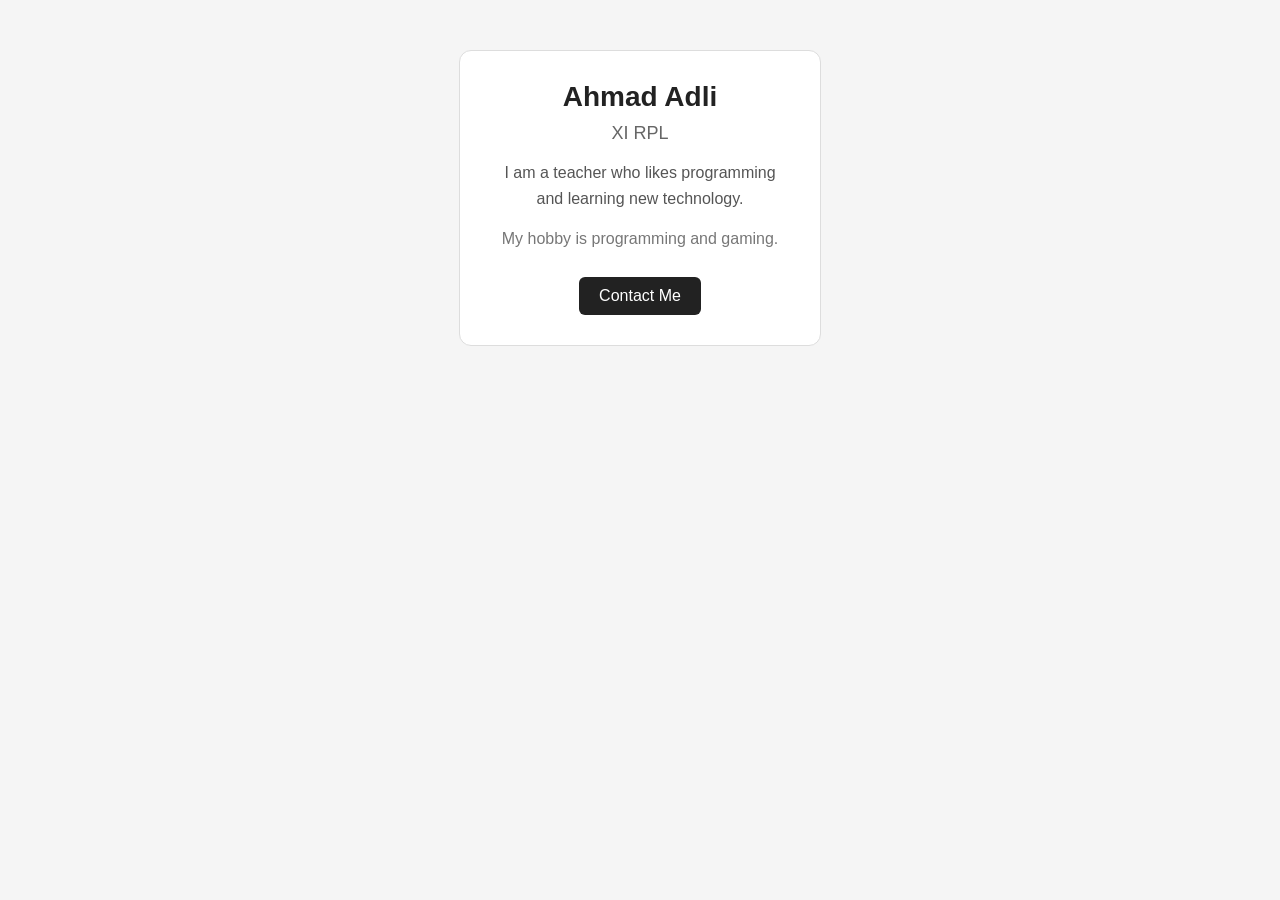
==== latihan1.html @ 4cd3a102 "modification 3" ====
<!DOCTYPE html>
<html lang="en">

<head>
    <meta charset="UTF-8">
    <meta name="viewport" content="width=device-width, initial-scale=1.0">

    <title>My Profile</title>

    <link rel="stylesheet" href="latihan1.css">
</head>

<body>

    <div class="container">

        <div class="card">

            <h1 id="name">
                Ahmad Adli
            </h1>

            <h2>
                XI RPL
            </h2>

            <p class="description">
                I am a teacher who likes programming and learning new technology.
            </p>

            <p class="hobby">
                My hobby is programming and gaming.
            </p>

            <button>
                Contact Me
            </button>

        </div>

    </div>

</body>

</html>
---- latihan1.css ----
/* =========================
   BASIC PAGE
========================= */

body {
    margin: 0;
    background-color: #f5f5f5;
    font-family: Arial, sans-serif;
}

/* =========================
   CONTAINER
========================= */

.container {
    width: 100%;
    text-align: center;
}

/* =========================
   PROFILE CARD
========================= */

.card {
    width: 300px;
    margin: 50px auto;
    padding: 30px;
    background-color: white;
    border: 1px solid #dddddd;
    border-radius: 12px;
}

/* =========================
   NAME
========================= */

#name {
    margin: 0;
    color: #222222;
    font-size: 28px;
    font-weight: 700;
}

/* =========================
   CLASS
========================= */

.card h2 {
    margin-top: 10px;
    color: #666666;
    font-size: 18px;
    font-weight: normal;
}

/* =========================
   DESCRIPTION
========================= */

.description {
    color: #555555;
    font-size: 1rem;
    line-height: 1.6;
}

/* =========================
   HOBBY
========================= */

.hobby {
    color: #777777;
    font-size: 16px;
    line-height: 1.5;
}

/* =========================
   BUTTON
========================= */

button {
    margin-top: 10px;
    padding: 10px 20px;
    background-color: #222222;
    color: white;
    border: none;
    border-radius: 6px;
    font-size: 1rem;
    cursor: pointer;
}
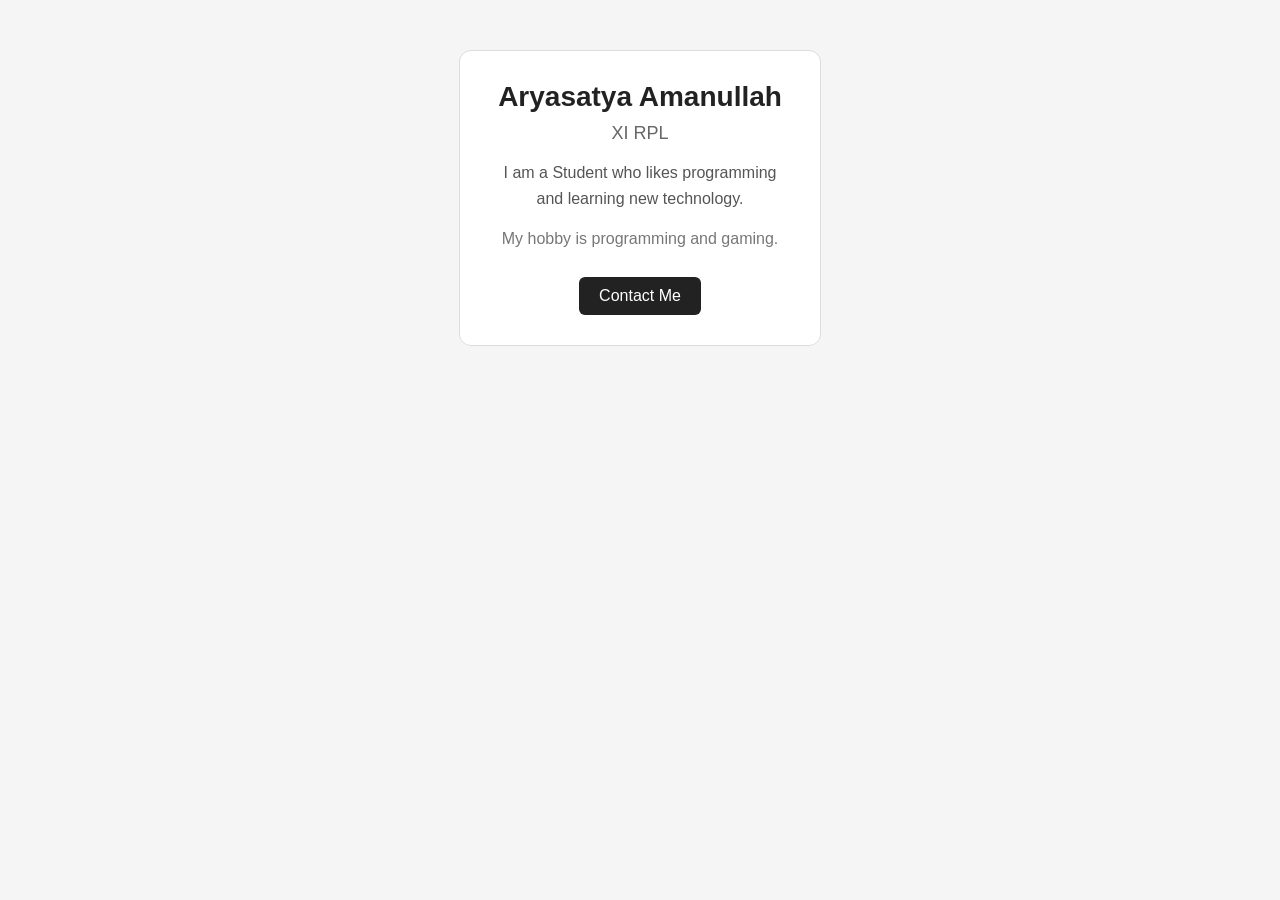
==== commit 2787d1fd: "Modification 4" ====
--- a/latihan1.html
+++ b/latihan1.html
@@ -17,7 +17,7 @@
         <div class="card">
 
             <h1 id="name">
-                Ahmad Adli
+                Aryasatya Amanullah
             </h1>
 
             <h2>
@@ -25,7 +25,7 @@
             </h2>
 
             <p class="description">
-                I am a teacher who likes programming and learning new technology.
+                I am a Student who likes programming and learning new technology.
             </p>
 
             <p class="hobby">
